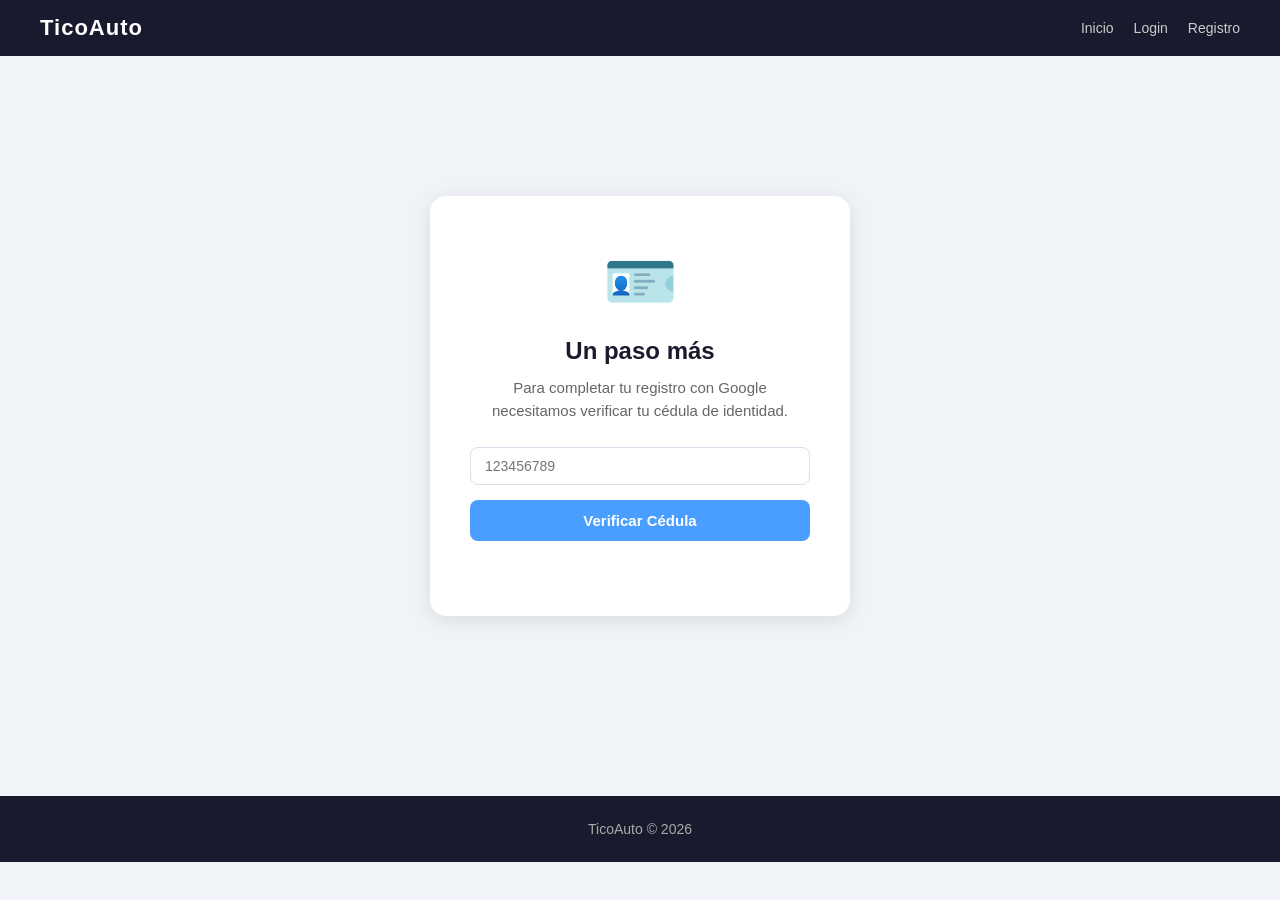
==== google-cedula.html @ 01bfaa14 "Verificacion de la cedula para google incompleta" ====
<!DOCTYPE html>
<html lang="es">

<head>
    <meta charset="UTF-8">
    <meta name="viewport" content="width=device-width, initial-scale=1.0">
    <title>Verificar Cédula - TicoAuto</title>
    <link rel="stylesheet" href="css/styles.css">
    <script src="js/navbar.js" defer></script>
    <script src="js/google-cedula.js" defer></script>
</head>

<body>
    <div id="navbar"></div>

    <div class="verify-wrapper">
        <div class="verify-card">
            <div class="verify-icon">🪪</div>
            <h2>Un paso más</h2>
            <p>Para completar tu registro con Google necesitamos verificar tu cédula de identidad.</p>

            <input id="cedula" type="text" maxlength="9" placeholder="123456789" 
                style="width:100%; padding:10px 14px; border:1px solid #dde; border-radius:8px; font-size:14px; margin-bottom:15px;">
            
            <div id="nombreCompleto" style="display:none; margin-bottom:15px; color:#1a8a4a; font-weight:600;"></div>

            <button id="btnVerificar" onclick="verificarCedula()" class="verify-btn" style="width:100%; border:none; cursor:pointer;">
                Verificar Cédula
            </button>

            <p id="msg" style="margin-top:10px; font-size:14px;"></p>
        </div>
    </div>

    <footer class="footer">
        <p>TicoAuto © 2026</p>
    </footer>

    <!-- Modal -->
    <div class="modal-overlay" id="notifModal">
        <div class="modal-box">
            <div class="modal-icon" id="notifIcon"></div>
            <h3 id="notifTitle"></h3>
            <p id="notifMsg"></p>
            <button onclick="cerrarNotif()">Aceptar</button>
        </div>
    </div>
</body>
</html>
---- css/styles.css ----
/* ===== RESET Y GENERALES ===== */
* {
    box-sizing: border-box;
    margin: 0;
    padding: 0;
}

body {
    font-family: Arial, sans-serif;
    background: #f0f4f8;
    color: #1a1a2e;
}

/* ===== NAVBAR ===== */
.navbar {
    background: #1a1a2e;
    padding: 15px 40px;
    display: flex;
    justify-content: space-between;
    align-items: center;
    position: sticky;
    top: 0;
    z-index: 100;
}

.logo {
    color: white;
    font-size: 22px;
    font-weight: 700;
    letter-spacing: 1px;
}

.logo span { color: #4a9eff; }

.nav-links {
    display: flex;
    gap: 20px;
    list-style: none;
}

.nav-links a {
    color: #ccc;
    text-decoration: none;
    font-size: 14px;
    transition: color 0.2s;
}

.nav-links a:hover { color: white; }

/* ===== HERO ===== */
.hero {
    background: #1a1a2e;
    padding: 60px 40px 80px;
    text-align: center;
    color: white;
}

.hero h1 {
    font-size: 36px;
    margin-bottom: 10px;
}

.hero h1 span { color: #4a9eff; }
.hero p { color: #aaa; font-size: 16px; }

/* ===== SEARCH BOX ===== */
.search-box {
    background: white;
    margin: -30px 40px 30px;
    border-radius: 12px;
    padding: 25px;
    box-shadow: 0 4px 20px rgba(0,0,0,0.1);
}

.search-box h2 {
    font-size: 16px;
    color: #444;
    margin-bottom: 15px;
    font-weight: 600;
}

.search-grid {
    display: grid;
    grid-template-columns: repeat(auto-fill, minmax(180px, 1fr));
    gap: 10px;
}

.search-grid input,
.search-grid select {
    padding: 10px 14px;
    border: 1px solid #dde;
    border-radius: 8px;
    font-size: 14px;
    color: #333;
    background: #f8f9ff;
    width: 100%;
}

.search-grid input:focus,
.search-grid select:focus {
    outline: none;
    border-color: #4a9eff;
}

.search-grid button {
    padding: 10px 20px;
    border-radius: 8px;
    font-size: 14px;
    cursor: pointer;
    font-weight: 600;
    border: none;
    transition: background 0.2s;
}

.search-grid button:first-of-type { background: #4a9eff; color: white; }
.search-grid button:first-of-type:hover { background: #2a7ee0; }
.search-grid button:last-of-type { background: white; color: #4a9eff; border: 1px solid #4a9eff; }
.search-grid button:last-of-type:hover { background: #f0f7ff; }

/* ===== SECTION TITLE ===== */
.section-title {
    font-size: 22px;
    font-weight: 700;
    color: #1a1a2e;
    border-left: 4px solid #4a9eff;
    padding-left: 15px;
    margin: 0 40px 20px;
}

/* ===== VEHICLE GRID ===== */
.vehicle-grid {
    display: grid;
    grid-template-columns: repeat(auto-fill, minmax(280px, 1fr));
    gap: 20px;
    padding: 0 40px;
    margin-bottom: 40px;
}

/* ===== VEHICLE CARD ===== */
.vehicle-card {
    background: white;
    border-radius: 12px;
    overflow: hidden;
    box-shadow: 0 2px 10px rgba(0,0,0,0.08);
    transition: transform 0.2s, box-shadow 0.2s;
}

.vehicle-card:hover {
    transform: translateY(-4px);
    box-shadow: 0 8px 25px rgba(0,0,0,0.12);
}

.vehicle-img-container {
    position: relative;
    height: 180px;
    background: #e8eef5;
    overflow: hidden;
}

.vehicle-img { width: 100%; height: 100%; object-fit: cover; }
.vehicle-card h3 { font-size: 16px; color: #1a1a2e; margin-bottom: 8px; }
.vehicle-card p { font-size: 13px; color: #888; margin-bottom: 5px; }
.vehicle-card .price { font-size: 18px; font-weight: 700; color: #4a9eff; margin: 10px 0; }
.vehicle-card-body { padding: 15px; }

.vehicle-card button {
    width: 100%;
    background: #1a1a2e;
    color: white;
    border: none;
    padding: 10px;
    border-radius: 8px;
    font-size: 14px;
    cursor: pointer;
    font-weight: 600;
    margin-top: 10px;
    transition: background 0.2s;
}

.vehicle-card button:hover { background: #2a2a4e; }

/* ===== BADGE ===== */
.badge {
    position: absolute;
    top: 10px;
    right: 10px;
    padding: 4px 10px;
    border-radius: 20px;
    font-size: 11px;
    font-weight: 700;
}

.badge-available { background: #e6f9f0; color: #1a8a4a; }
.badge-sold { background: #fde8e8; color: #c0392b; }

/* ===== LOGIN ===== */
body.login {
    display: flex;
    flex-direction: column;
    min-height: 100vh;
}

body.login form {
    max-width: 450px;
    width: 90%;
    margin: 60px auto;
    background: white;
    padding: 35px;
    border-radius: 12px;
    box-shadow: 0 4px 20px rgba(0,0,0,0.1);
}

body.login h1 { text-align: center; margin-bottom: 25px; color: #1a1a2e; }
body.login label { display: block; font-size: 14px; color: #555; margin-bottom: 5px; }

body.login input {
    width: 100%;
    padding: 10px 14px;
    border: 1px solid #dde;
    border-radius: 8px;
    font-size: 14px;
    margin-bottom: 15px;
    background: #f8f9ff;
}

body.login input:focus { outline: none; border-color: #4a9eff; }

body.login button {
    width: 100%;
    background: #4a9eff;
    color: white;
    border: none;
    padding: 12px;
    border-radius: 8px;
    font-size: 15px;
    font-weight: 600;
    cursor: pointer;
    transition: background 0.2s;
}

body.login button:hover { background: #2a7ee0; }

/* ===== REGISTER ===== */
body.register {
    display: flex;
    flex-direction: column;
    min-height: 100vh;
}

body.register form {
    max-width: 450px;
    width: 90%;
    margin: 60px auto;
    background: white;
    padding: 35px;
    border-radius: 12px;
    box-shadow: 0 4px 20px rgba(0,0,0,0.1);
}

body.register h1 { text-align: center; margin-bottom: 25px; color: #1a1a2e; }
body.register label { display: block; font-size: 14px; color: #555; margin-bottom: 5px; }

body.register input {
    width: 100%;
    padding: 10px 14px;
    border: 1px solid #dde;
    border-radius: 8px;
    font-size: 14px;
    margin-bottom: 15px;
    background: #f8f9ff;
}

body.register input:focus { outline: none; border-color: #4a9eff; }

body.register button {
    width: 100%;
    background: #4a9eff;
    color: white;
    border: none;
    padding: 12px;
    border-radius: 8px;
    font-size: 15px;
    font-weight: 600;
    cursor: pointer;
    transition: background 0.2s;
}

body.register button:hover { background: #2a7ee0; }

.msg { margin-top: 10px; font-size: 14px; }
.msg.err { color: #c0392b; }
.msg.success { color: #1a8a4a; }

/* ===== VEHÍCULOS ===== */
.vehicles-header {
    background: #1a1a2e;
    padding: 30px 40px;
    color: white;
}

.vehicles-header h1 { font-size: 28px; }

.container {
    max-width: 1100px;
    margin: 30px auto;
    padding: 0 20px;
}

.card {
    background: white;
    border-radius: 12px;
    padding: 25px;
    box-shadow: 0 2px 10px rgba(0,0,0,0.08);
    margin-bottom: 25px;
}

.card h2 {
    font-size: 18px;
    color: #1a1a2e;
    margin-bottom: 20px;
    padding-bottom: 10px;
    border-bottom: 2px solid #f0f4f8;
}

.vehicle-form {
    display: grid;
    grid-template-columns: repeat(4, 1fr);
    gap: 15px;
}

.form-group { display: flex; flex-direction: column; }
.form-group label { font-size: 13px; color: #555; margin-bottom: 5px; font-weight: 600; }

.form-group input,
.form-group textarea {
    padding: 10px 14px;
    border: 1px solid #dde;
    border-radius: 8px;
    font-size: 14px;
    background: #f8f9ff;
    color: #333;
}

.form-group input:focus,
.form-group textarea:focus { outline: none; border-color: #4a9eff; }

.form-actions {
    grid-column: span 4;
    display: flex;
    gap: 10px;
}

.form-actions button[type="submit"] {
    background: #4a9eff;
    color: white;
    border: none;
    padding: 10px 25px;
    border-radius: 8px;
    font-size: 14px;
    font-weight: 600;
    cursor: pointer;
    transition: background 0.2s;
}

.form-actions button[type="submit"]:hover { background: #2a7ee0; }

.form-actions button[type="button"] {
    background: white;
    color: #888;
    border: 1px solid #dde;
    padding: 10px 25px;
    border-radius: 8px;
    font-size: 14px;
    cursor: pointer;
}

#previewImage { display: none; width: 120px; margin-top: 5px; border-radius: 6px; }
#cancelEdit { display: none; }

/* ===== TABLA ===== */
table { width: 100%; border-collapse: collapse; margin-top: 10px; }

th, td {
    border-bottom: 1px solid #eee;
    padding: 12px 10px;
    text-align: left;
    font-size: 14px;
}

th { background: #f8f9ff; color: #1a1a2e; font-weight: 600; font-size: 13px; }

td button {
    padding: 6px 12px;
    border-radius: 6px;
    font-size: 12px;
    font-weight: 600;
    cursor: pointer;
    border: none;
    margin-right: 5px;
    transition: opacity 0.2s;
}

td button:hover { opacity: 0.85; }
td button:nth-child(1) { background: #1a1a2e; color: white; }
td button:nth-child(2) { background: #4a9eff; color: white; }
td button:nth-child(3) { background: #fde8e8; color: #c0392b; }
td button:nth-child(4) { background: #e6f9f0; color: #1a8a4a; }

/* ===== VEHICLE DETAIL ===== */
#vehicleDetail {
    max-width: 900px;
    margin: 30px auto;
    background: white;
    border-radius: 12px;
    overflow: hidden;
    box-shadow: 0 2px 10px rgba(0,0,0,0.08);
    padding: 25px;
}

#vehicleDetail img { width: 100%; height: 350px; object-fit: cover; border-radius: 10px; margin-bottom: 20px; }
#vehicleDetail h2 { font-size: 26px; color: #1a1a2e; margin-bottom: 10px; }
#vehicleDetail p { color: #555; margin: 6px 0; font-size: 15px; }

/* ===== PREGUNTAS ===== */
#questionSection {
    display: none;
    max-width: 900px;
    margin: 20px auto;
    background: white;
    border-radius: 12px;
    padding: 20px;
    box-shadow: 0 2px 10px rgba(0,0,0,0.08);
}

#questionInput {
    width: 100%;
    padding: 12px 14px;
    border: 1px solid #dde;
    border-radius: 8px;
    font-size: 14px;
    background: #f8f9ff;
    margin-bottom: 10px;
}

#questionInput:focus { outline: none; border-color: #4a9eff; }

.ask-btn {
    background: #4a9eff;
    color: white;
    border: none;
    padding: 10px 20px;
    border-radius: 8px;
    font-size: 14px;
    font-weight: 600;
    cursor: pointer;
    transition: background 0.2s;
}

.ask-btn:hover { background: #2a7ee0; }

#questionList { max-width: 900px; margin: 20px auto; }

.question-card {
    background: white;
    border-radius: 10px;
    padding: 15px;
    margin-bottom: 15px;
    border-left: 4px solid #4a9eff;
    box-shadow: 0 2px 8px rgba(0,0,0,0.06);
}

.question-card p { color: #333; font-size: 14px; }
.question-card small { color: #aaa; font-size: 12px; }

.answer {
    margin-top: 12px;
    padding: 12px;
    background: #f0f7ff;
    border-left: 4px solid #4a9eff;
    border-radius: 8px;
}

.answer p { color: #333; font-size: 14px; }
.answer small { color: #aaa; font-size: 12px; }

textarea {
    width: 100%;
    margin-top: 10px;
    padding: 10px 14px;
    border: 1px solid #dde;
    border-radius: 8px;
    font-size: 14px;
    background: #f8f9ff;
    resize: vertical;
}

textarea:focus { outline: none; border-color: #4a9eff; }

.answer-btn {
    margin-top: 8px;
    background: #1a1a2e;
    color: white;
    border: none;
    padding: 8px 18px;
    border-radius: 8px;
    font-size: 13px;
    font-weight: 600;
    cursor: pointer;
    transition: background 0.2s;
}

.answer-btn:hover { background: #2a2a4e; }

/* ===== FOOTER ===== */
.footer {
    background: #1a1a2e;
    color: #aaa;
    text-align: center;
    padding: 25px;
    font-size: 14px;
    margin-top: 40px;
}

/* ===== SHARE BTN ===== */
#shareBtn {
    display: block;
    max-width: 900px;
    margin: 10px auto;
    background: white;
    color: #4a9eff;
    border: 1px solid #4a9eff;
    padding: 10px 20px;
    border-radius: 8px;
    font-size: 14px;
    font-weight: 600;
    cursor: pointer;
    transition: background 0.2s;
}

#shareBtn:hover { background: #f0f7ff; }

/* ===== CARD ACTIONS ===== */
.card-actions {
    display: flex;
    flex-wrap: wrap;
    gap: 6px;
    margin-top: 10px;
}

.card-actions button {
    flex: 1;
    padding: 7px 10px;
    border-radius: 8px;
    font-size: 12px;
    font-weight: 600;
    cursor: pointer;
    border: none;
    transition: opacity 0.2s;
    width: auto;
    margin: 0;
}

.card-actions button:hover { opacity: 0.85; }
.card-actions button:nth-child(1) { background: #1a1a2e; color: white; }
.card-actions .btn-edit { background: #4a9eff; color: white; }
.card-actions .btn-delete { background: #fde8e8; color: #c0392b; }
.card-actions .btn-sold { background: #e6f9f0; color: #1a8a4a; }

/* ===== DETAIL HERO ===== */
.detail-hero {
    background: #1a1a2e;
    padding: 20px 40px;
    display: flex;
    align-items: center;
    gap: 20px;
}

.detail-hero h1 { color: white; font-size: 22px; margin: 0; }

.btn-back {
    background: rgba(255,255,255,0.1);
    color: white;
    border: 1px solid rgba(255,255,255,0.2);
    padding: 8px 16px;
    border-radius: 8px;
    font-size: 14px;
    cursor: pointer;
    transition: background 0.2s;
    white-space: nowrap;
}

.btn-back:hover { background: rgba(255,255,255,0.2); }

/* ===== DETAIL WRAPPER ===== */
.detail-wrapper {
    max-width: 900px;
    margin: 30px auto;
    padding: 0 20px;
}

/* ===== QUESTIONS SECTION ===== */
.questions-section { margin-top: 30px; }
.questions-section .section-title { margin: 0 0 20px 0; }

/* ===== SPINNER ===== */
@keyframes spin {
    to { transform: rotate(360deg); }
}

.spinner {
    width: 40px;
    height: 40px;
    border: 4px solid #dde;
    border-top: 4px solid #4a9eff;
    border-radius: 50%;
    animation: spin 0.8s linear infinite;
    margin: 0 auto 15px;
}

.spinner-large {
    width: 55px;
    height: 55px;
    border: 5px solid #dde;
    border-top: 5px solid #4a9eff;
    border-radius: 50%;
    animation: spin 0.8s linear infinite;
    margin: 0 auto 20px;
}

/* ===== MODAL ===== */
.modal-overlay {
    display: none;
    position: fixed;
    top: 0;
    left: 0;
    width: 100%;
    height: 100%;
    background: rgba(0,0,0,0.5);
    z-index: 999;
    justify-content: center;
    align-items: center;
}

.modal-overlay.active { display: flex; }

.modal-box {
    background: white;
    border-radius: 12px;
    padding: 35px;
    text-align: center;
    box-shadow: 0 8px 30px rgba(0,0,0,0.2);
    min-width: 300px;
}

.modal-box h3 { font-size: 18px; color: #1a1a2e; margin-bottom: 10px; }
.modal-box p { font-size: 14px; color: #555; margin-bottom: 20px; }
.modal-icon { font-size: 40px; margin-bottom: 10px; }

.modal-box button {
    background: #4a9eff;
    color: white;
    border: none;
    padding: 10px 25px;
    border-radius: 8px;
    font-size: 14px;
    font-weight: 600;
    cursor: pointer;
    transition: background 0.2s;
}

.modal-box button:hover { background: #2a7ee0; }

/* ===== VERIFY PAGE ===== */
.verify-wrapper {
    display: flex;
    justify-content: center;
    align-items: center;
    min-height: calc(100vh - 200px);
    padding: 40px 20px;
}

.verify-card {
    background: white;
    border-radius: 16px;
    padding: 50px 40px;
    text-align: center;
    box-shadow: 0 4px 20px rgba(0,0,0,0.1);
    max-width: 420px;
    width: 100%;
}

.verify-card h2 { font-size: 24px; color: #1a1a2e; margin-bottom: 12px; }
.verify-card p { font-size: 15px; color: #666; margin-bottom: 25px; line-height: 1.5; }
.verify-icon { font-size: 60px; margin-bottom: 20px; }

.verify-btn {
    display: inline-block;
    background: #4a9eff;
    color: white;
    padding: 12px 30px;
    border-radius: 8px;
    font-size: 15px;
    font-weight: 600;
    text-decoration: none;
    transition: background 0.2s;
}

.verify-btn:hover { background: #2a7ee0; }
.verify-btn-secondary { background: #1a1a2e; }
.verify-btn-secondary:hover { background: #2a2a4e; }

/* ===== GOOGLE BTN ===== */
.btn-google {
    display: flex;
    align-items: center;
    justify-content: center;
    gap: 10px;
    width: 100%;
    padding: 12px;
    border: 1px solid #dde;
    border-radius: 8px;
    font-size: 15px;
    font-weight: 600;
    color: #333;
    background: white;
    cursor: pointer;
    text-decoration: none;
    transition: background 0.2s;
    margin-top: 5px;
}

.btn-google:hover {
    background: #f0f4f8;
}

.divider {
    display: flex;
    align-items: center;
    gap: 10px;
    margin: 15px 0;
    color: #aaa;
    font-size: 13px;
}

.divider::before,
.divider::after {
    content: '';
    flex: 1;
    height: 1px;
    background: #dde;
}
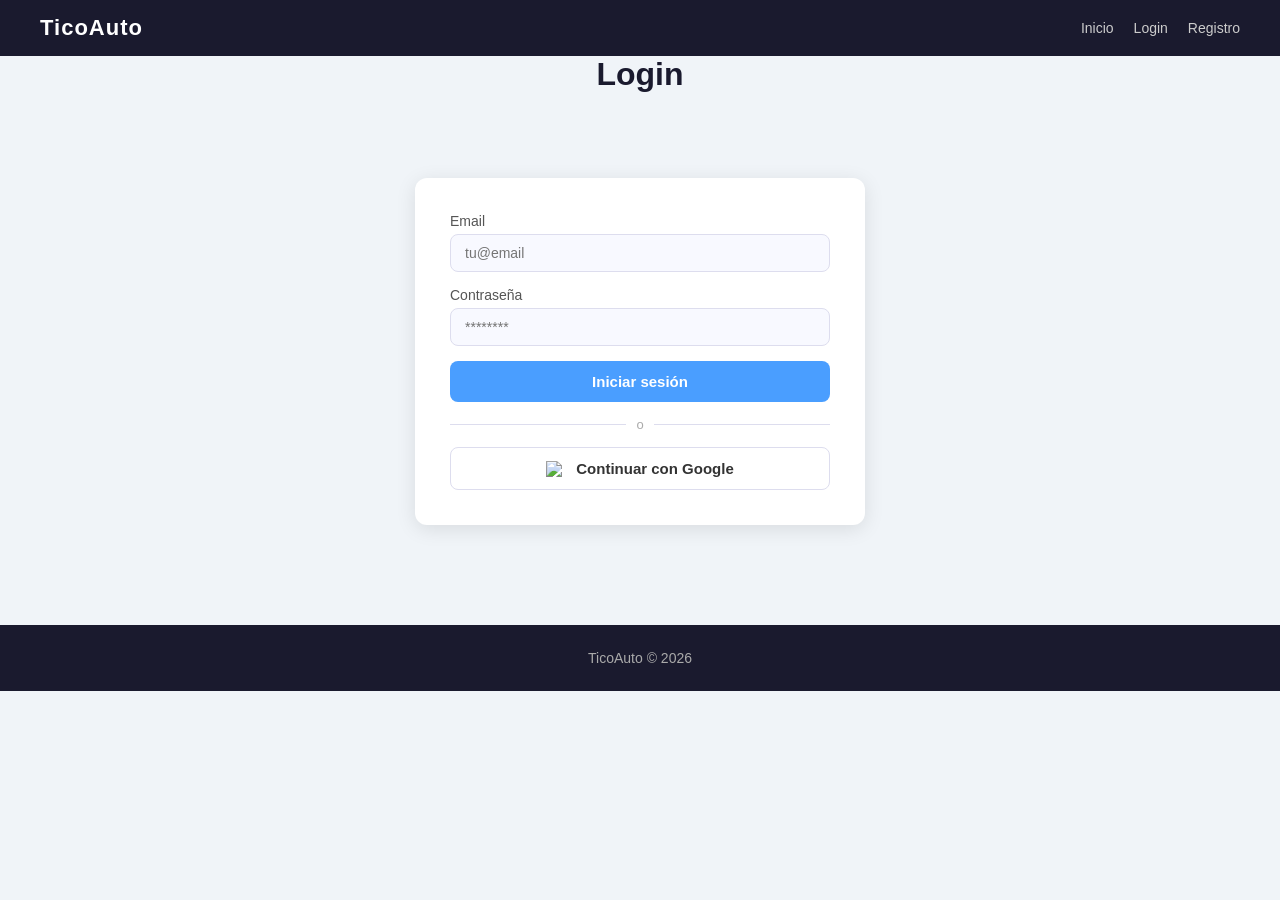
==== commit 4cf52c9a: "Se eliminan espacios inecesarios" ====
--- a/google-cedula.html
+++ b/google-cedula.html
@@ -36,7 +36,6 @@
         <p>TicoAuto © 2026</p>
     </footer>
 
-    <!-- Modal -->
     <div class="modal-overlay" id="notifModal">
         <div class="modal-box">
             <div class="modal-icon" id="notifIcon"></div>
